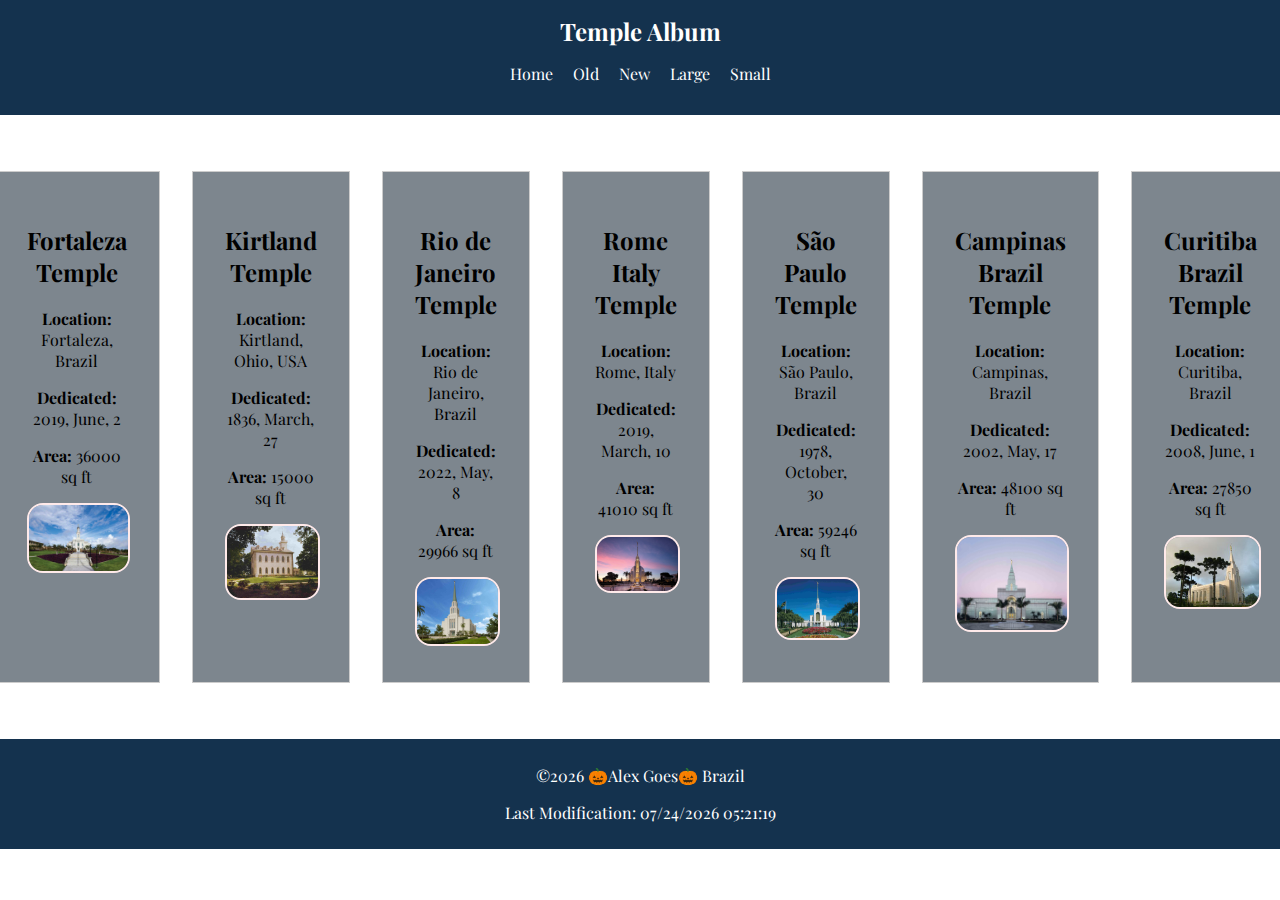
==== filtered-temples.html @ 0373e3b9 "xesqdele" ====
<!DOCTYPE html>
<html lang="en">
<head>
    <meta charset="UTF-8">
    <meta name="viewport" content="width=device-width, initial-scale=1.0">
    <title>Temple Album</title>
    <meta name="description" content="Hey there! I'm Alex Goes, this is my project from WDD131 and you can see some temples photos.">
    <meta name="author" content="Alex Goes">
    <link href="https://fonts.googleapis.com/css2?family=Playfair+Display:wght@400;700&display=swap" rel="stylesheet"/>
    <link rel="stylesheet" href="styles/filtered-temples.css"/>
    <link rel="stylesheet" href="styles/filtered-temples-large.css"/>
    <script defer src="scripts/filtered-temples.js"></script>
</head>
<body>
    <header class="header">
        <h1>Temple Album</h1>
        <button id="menu-toggle">🍔</button>
        <nav class="nav" id="nav">
            <ul>
                <li><a href="#" data-filter="Home">Home</a></li>
                <li><a href="#" data-filter="Old">Old</a></li>
                <li><a href="#" data-filter="New">New</a></li>
                <li><a href="#" data-filter="Large">Large</a></li>
                <li><a href="#" data-filter="Small">Small</a></li>
            </ul>
        </nav>
    </header>
    <main class="content">
        <!--THE TEMPLES PICTURES WILL BE GENERATED BY JAVASCRIPT-->
    </main>
    <footer class="footer">
        <div class="footer-content">
            <p>&copy;<span id="year"></span> <i class="name"></i> 🎃Alex Goes🎃 <i class="country"></i> Brazil </p>
            <p id="last-modified"></p>
        </div>
    </footer>
</body>
</html>
---- styles/filtered-temples.css ----
body {
    font-family: 'Playfair Display', serif;
    margin: 0;
    padding: 0;
}

.header {
    background-color: #14324e;
    color: white;
    padding: 15px;
    text-align: center;
    position: relative;
}

.header h1 {
    margin: 0;
    font-size: 24px;
}

#menu-toggle {
    font-size: 1.5rem;
    border: 0;
    background: none;
    color: white;
    position: absolute;
    top: 1rem;
    right: 1rem;
    cursor: pointer;
    display: block;
    z-index: 1; 
}

.nav {
    display: none;
}

.nav.active {
    display: flex;
    flex-direction: row;
    justify-content: center;
}

.nav ul {
    list-style-type: none;
    padding: 0;
}

.nav ul li {
    margin: 0 10px;
}

.nav a {
    color: white;
    text-decoration: none;
}

.nav a:hover {
    background-color: #ddd;
    color: black;
    text-decoration: underline;
}

.content {
    text-align: center;
    padding: 20px;
    display: flex;
    flex-wrap: wrap;
    justify-content: center;
}

.temple-card {
    border: 1px solid #ccc;
    background-color: #7d868e;
    padding: 2rem;
    margin: 1rem;
    width: 300px;
    text-align: center;
    flex: 0 1 calc(33.333% - 2rem); 
}

.temple-card img {
    max-width: 100%;
    height: auto;
    border: 2px solid #ffeaea;
    border-radius: 1rem;
}

.footer {
    background-color: #14324e;
    color: white;
    text-align: center;
    padding: 10px 20px;
}

@keyframes rainbow {
    0% { color: red; }
    14% { color: orange; }
    28% { color: yellow; }
    42% { color: green; }
    57% { color: blue; }
    71% { color: indigo; }
    85% { color: violet; }
    100% { color: red; }
}

.footer-content {
    animation: rainbow 5s infinite;
}
---- styles/filtered-temples-large.css ----
@media (min-width: 768px) {
    #menu-toggle {
        display: none;
    }
    .nav {
        display: block;
    }
    .nav ul {
        display: flex;
        justify-content: center;
    }
    .gallery {
        display: grid;
        grid-template-columns: repeat(auto-fill, minmax(200px, 1fr));
        gap: 20px;
    }
    .content {
        padding: 40px;
        flex-wrap: nowrap;
    }
    .temple-card {
        flex: 0 1 calc(25% - 2rem); 
    }
}
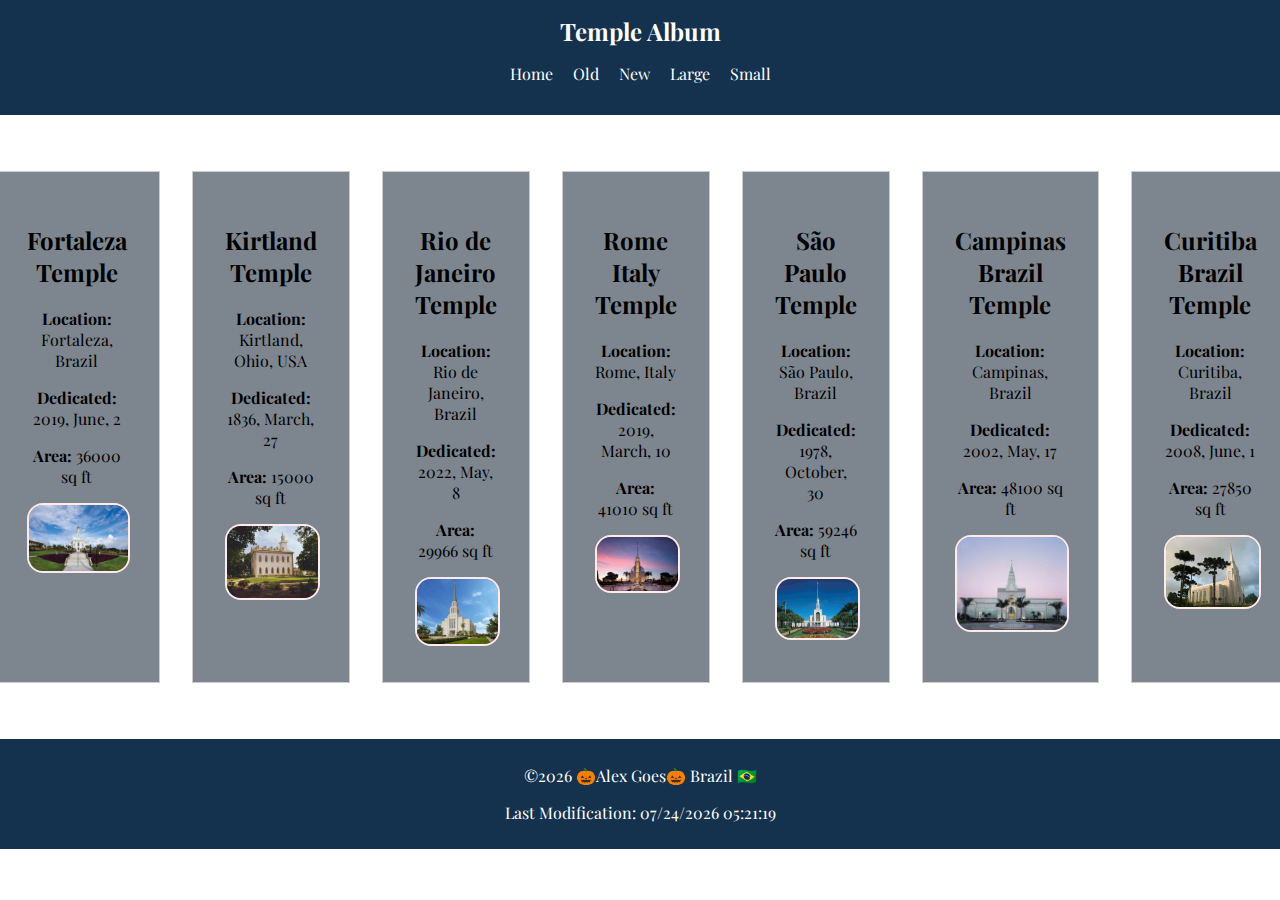
==== commit f568ff74: "titanzadaxsqdele" ====
--- a/filtered-temples.html
+++ b/filtered-temples.html
@@ -26,11 +26,11 @@
         </nav>
     </header>
     <main class="content">
-        <!--THE TEMPLES PICTURES WILL BE GENERATED BY JAVASCRIPT-->
+        <!-- The JavaScript will create the code -->
     </main>
     <footer class="footer">
         <div class="footer-content">
-            <p>&copy;<span id="year"></span> <i class="name"></i> 🎃Alex Goes🎃 <i class="country"></i> Brazil </p>
+            <p>&copy;<span id="year"></span> 🎃Alex Goes🎃 Brazil 🇧🇷</p>
             <p id="last-modified"></p>
         </div>
     </footer>
--- a/styles/filtered-temples.css
+++ b/styles/filtered-temples.css
@@ -27,7 +27,7 @@
     right: 1rem;
     cursor: pointer;
     display: block;
-    z-index: 1; 
+    z-index: 1;
 }
 
 .nav {
@@ -75,7 +75,7 @@
     margin: 1rem;
     width: 300px;
     text-align: center;
-    flex: 0 1 calc(33.333% - 2rem); 
+    flex: 0 1 calc(33.333% - 2rem);
 }
 
 .temple-card img {
--- a/styles/filtered-temples-large.css
+++ b/styles/filtered-temples-large.css
@@ -19,6 +19,6 @@
         flex-wrap: nowrap;
     }
     .temple-card {
-        flex: 0 1 calc(25% - 2rem); 
+        flex: 0 1 calc(25% - 2rem);
     }
 }
